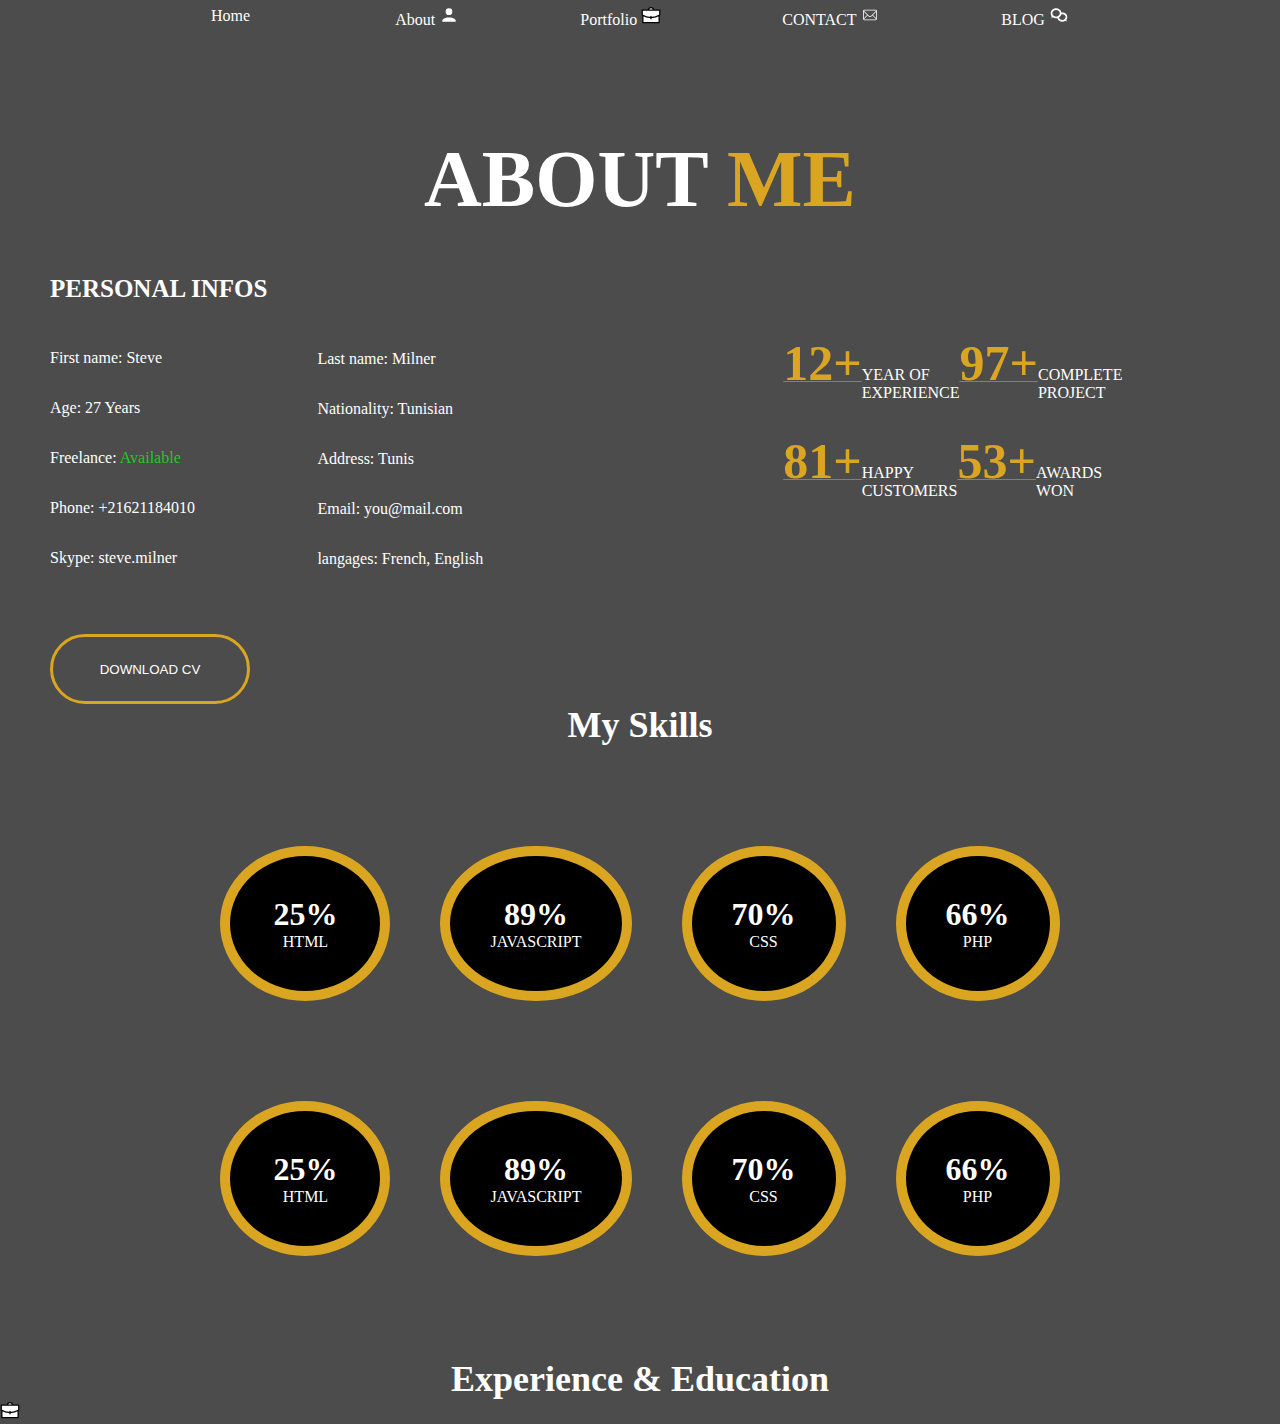
==== about.html @ bb83c1cd "awesome" ====
<!DOCTYPE html>
<html lang="en">
<head>
    <meta charset="UTF-8">
    <meta name="viewport" content="width=device-width, initial-scale=1.0">
    <title>Home Dark-Tunis Personal Portfolio-About</title>
    <link rel="stylesheet" href="about.css">
</head>
<body>
    <nav>
        <ul>            
            <li><a href="index.html">Home <svg xmlns="http://www.w3.org/2000/svg" width="20" viewBox="0 0 1664 1312"><path fill="white" ="M1408 768v480q0 26-19 45t-45 19H960V928H704v384H320q-26 0-45-19t-19-45V768q0-1 .5-3t.5-3l575-474l575 474q1 2 1 6zm223-69l-62 74q-8 9-21 11h-3q-13 0-21-7L832 200L140 777q-12 8-24 7q-13-2-21-11l-62-74q-8-10-7-23.5T37 654L756 55q32-26 76-26t76 26l244 204V64q0-14 9-23t23-9h192q14 0 23 9t9 23v408l219 182q10 8 11 21.5t-7 23.5z"/></svg></a></li>
            <li><a href="about.html">About <svg xmlns="http://www.w3.org/2000/svg" width="20" viewBox="0 0 24 24"><g id="feUser0" fill="white" fill-rule="evenodd" stroke="none" stroke-width="1"><g id="feUser1" fill="white" fill-rule="nonzero"><path id="feUser2" d="M12 12a4 4 0 1 1 0-8a4 4 0 0 1 0 8Zm0 3c3.186 0 6.045.571 8 3.063V20H4v-1.937C5.955 15.57 8.814 15 12 15Z"/></g></g></svg></a></li>
            <li><a href="portfolio.html">Portfolio <svg xmlns="http://www.w3.org/2000/svg" width="20" viewBox="0 0 32 32"><path fill="white" stroke="black" stroke-linecap="round" stroke-linejoin="round" stroke-width="2" d="M29 17v11H3V17M2 8h28v8s-6 4-14 4s-14-4-14-4V8Zm14 14v-4m4-10s0-4-4-4s-4 4-4 4"/></svg></a></li>
            <li><a href="contact.html">CONTACT <svg xmlns="http://www.w3.org/2000/svg" width="20" viewBox="0 0 50 50"><path fill="white" d="m31.796 24.244l9.97 9.97l-1.415 1.414l-9.97-9.97zm-13.518.043l1.414 1.414l-9.9 9.9l-1.414-1.41z" opacity=".9"/><path fill="white" d="M25 29.9c-1.5 0-3.1-.6-4.2-1.8L8.3 15.7l1.4-1.4l12.5 12.5c1.6 1.6 4.1 1.6 5.7 0l12.5-12.5l1.4 1.4l-12.6 12.5c-1.1 1.1-2.7 1.7-4.2 1.7"/><path fill="white" d="M39 38H11c-1.7 0-3-1.3-3-3V15c0-1.7 1.3-3 3-3h28c1.7 0 3 1.3 3 3v20c0 1.7-1.3 3-3 3M11 14c-.6 0-1 .4-1 1v20c0 .6.4 1 1 1h28c.6 0 1-.4 1-1V15c0-.6-.4-1-1-1z"/></svg></a></li>
            <li><a href="blog.html">BLOG <svg xmlns="http://www.w3.org/2000/svg" width="20" viewBox="0 0 24 24"><path fill="white" fill-rule="white" d="M4.368 14.632L3 16v-2.8A5.64 5.64 0 0 1 2 10c0-3.314 2.91-6 6.5-6c3.254 0 5.95 2.207 6.425 5.088A6.57 6.57 0 0 1 16 9c3.314 0 6 2.462 6 5.5c0 1.125-.368 2.17-1 3.041V20l-1.225-1.225A6.32 6.32 0 0 1 16 20c-2.825 0-5.194-1.79-5.831-4.2c-.533.13-1.092.2-1.669.2a6.81 6.81 0 0 1-4.132-1.368M8.5 14c2.52 0 4.5-1.828 4.5-4c0-2.172-1.98-4-4.5-4S4 7.828 4 10c0 2.172 1.98 4 4.5 4m3.546 1.03C12.336 16.687 13.972 18 16 18c2.24 0 4-1.6 4-3.5S18.24 11 16 11c-.389 0-.763.048-1.117.138c-.338 1.626-1.387 3.018-2.837 3.891"/></svg></a></li>
        </ul>
    </nav>
    <section class="stroke">
        <div class="wed">
                <h1>
                    ABOUT <span class="rat">ME</span>
                </h1>       
        </div>
        <div class="man">
            <div class="mariam">
                <h1>PERSONAL INFOS</h1>
                <p>First name: Steve</p>
                <p>Age: 27 Years</p>
                <p>Freelance: <span class="available">Available</span></p>
                <p>Phone: +21621184010</p>
                <p>Skype: steve.milner</p>
            </div>
            <div class="marry">
                <p>Last name: Milner</p>
                <p>Nationality: Tunisian</p>
                <p>Address: Tunis</p>
                <p>Email: you@mail.com</p>
                <p>langages: French, English</p>
            </div>
            <div class="gun">
                <div class="sun">
                   <div><h1>12+</h1></div><br>
                    <p>YEAR OF <br> EXPERIENCE</p>  
                    <h1>97+</h1>  
                    <p>COMPLETE <br> PROJECT</p>
                </div>
                <div class="awe">
                    <div><h1>81+</h1></div><br>
                    <p>HAPPY <br> CUSTOMERS</p>
                    <h1>53+</h1>
                    <p>AWARDS <br> WON</p>
                </div>
            </div>
        </div>
        <div class="button">
            <button>DOWNLOAD CV</button>
        </div>
    </section>
    <section>
        <div class="gate">
            <h1>My Skills</h1>
        </div>
        <div class="dot">
            <div class="sunday">
            <div class="look-1">
                <h1>25%</h1>
                <p>HTML</p>
            </div>
            <div class="look-2">
                <h1>89%</h1>
                <p>JAVASCRIPT</p>
            </div>
            <div class="look-3">
                <h1>70%</h1>
                <p>CSS</p>
            </div>
            <div class="look-4">
                <h1>66%</h1>
                <p>PHP</p>
            </div>
            </div>
            <div class="bat">
                <div class="look-1">
                    <h1>25%</h1>
                    <p>HTML</p>
                </div>
                <div class="look-2">
                    <h1>89%</h1>
                    <p>JAVASCRIPT</p>
                </div>
                <div class="look-3">
                    <h1>70%</h1>
                    <p>CSS</p>
                </div>
                <div class="look-4">
                    <h1>66%</h1>
                    <p>PHP</p>
                </div>
            </div>
        </div>
    </section>
    <section>
        <div class="mom">
            <h1>Experience & Education</h1>
        </div>
        <div class="icon">
            <svg xmlns="http://www.w3.org/2000/svg" width="20" viewBox="0 0 32 32"><path fill="white" stroke="black" stroke-linecap="round" stroke-linejoin="round" stroke-width="2" d="M29 17v11H3V17M2 8h28v8s-6 4-14 4s-14-4-14-4V8Zm14 14v-4m4-10s0-4-4-4s-4 4-4 4"/></svg>
        </div>
    </section>
</body>
</html>
---- about.css ----
*{
    margin: 0;
    padding: 0;
    box-sizing: border-box;
}

body{
    background-color: #0b0b0bbb;
}

nav{
    padding: 5px 90px;
    /* background-color: black; */
    color: white;
}

nav ul{
    display: flex;
    text-align: center;
    justify-content: space-evenly;
}

a{
    align-items: baseline;
}

li{
    list-style: none;
    align-items: baseline;
}

li a{
    color: white;
    text-decoration: none;
}

.strock{
    display: flex;
    align-items: baseline;
}

.wed{
    color: white;
    text-align: center;
    align-items: center;
    justify-content: center;
    padding-top: 100px;
    font-size: 40px;
    font-family: fantasy;
}

.me{
    color: goldenrod;
}

.man{
    display: flex;

}

.mariam{
    color: white;
    padding-left: 50px;
    padding-top: 50px;
}

.mariam h1{
    font-size: 25px;
    padding-bottom: 30px;
    font-family: fantasy;
}

.mariam p{
    line-height: 50px;
}

.marry{
    color: white;
    padding-top: 109px;
}

.marry p{
    line-height: 50px;
    padding-left: 50px;
}

.awe{
    align-items: baseline;
    display: flex;
}

.sun{
    align-items: baseline;
    display: flex;
}

.gun{
    color: white;
    padding-top: 109px;
    padding-left: 300px;
}

.sun{
    padding-bottom: 30px;
}

.gun h1{
    text-decoration: underline 1px  grey;
    color: goldenrod;
    font-size: 50px;
}

.rat{
    color: goldenrod;
}

.available{
    color: rgba(27, 221, 27, 0.872);
}

.button{
    padding-top: 50px;
    padding-left: 50px;
}

.button button:hover{
    background-color: goldenrod;
}

.button button{
    padding: 20px;
    border: 3px solid goldenrod;
    background-color: transparent;
    color: white;
    border-radius: 50px;
    width: 200px;
    height: 70px;
}

.gate{
    color: white;
    font-size: large;
    font-family: fantasy;
    text-align: center;
}

.sunday{
    display: flex;
    gap: 50px;
    text-align: center;
    justify-content: center;
    padding-top: 100px;
}

.look-1{
    color: white;
    background-color: black;
    border-radius: 5000%;
    border: goldenrod solid 10px;
    padding: 40px;
    width: 170px;
}

.look-2{
    color: white;
    background-color: black;
    border-radius: 5000%;
    border: goldenrod solid 10px;
    padding: 40px;
}

.look-3{
    color: white;
    background-color: black;
    border-radius: 5000%;
    border: goldenrod solid 10px;
    padding: 40px;
}

.look-4{
    color: white;
    background-color: black;
    border-radius: 5000%;
    border: goldenrod solid 10px;
    padding: 40px;
}


.bat{
    display: flex;
    gap: 50px;
    text-align: center;
    justify-content: center;
    padding-top: 100px;
}

.look-1{
    color: white;
    background-color: black;
    border-radius: 5000%;
    border: goldenrod solid 10px;
    padding: 40px;
    width: 170px;
}

.look-2{
    color: white;
    background-color: black;
    border-radius: 5000%;
    border: goldenrod solid 10px;
    padding: 40px;
}

.look-3{
    color: white;
    background-color: black;
    border-radius: 5000%;
    border: goldenrod solid 10px;
    padding: 40px;
}

.look-4{
    color: white;
    background-color: black;
    border-radius: 5000%;
    border: goldenrod solid 10px;
    padding: 40px;
}

.mom{
    color: white;
    font-size: large;
    font-family: fantasy;
    padding-top: 8%;
    align-items: center;
    justify-content: center;
    text-align: center;
}
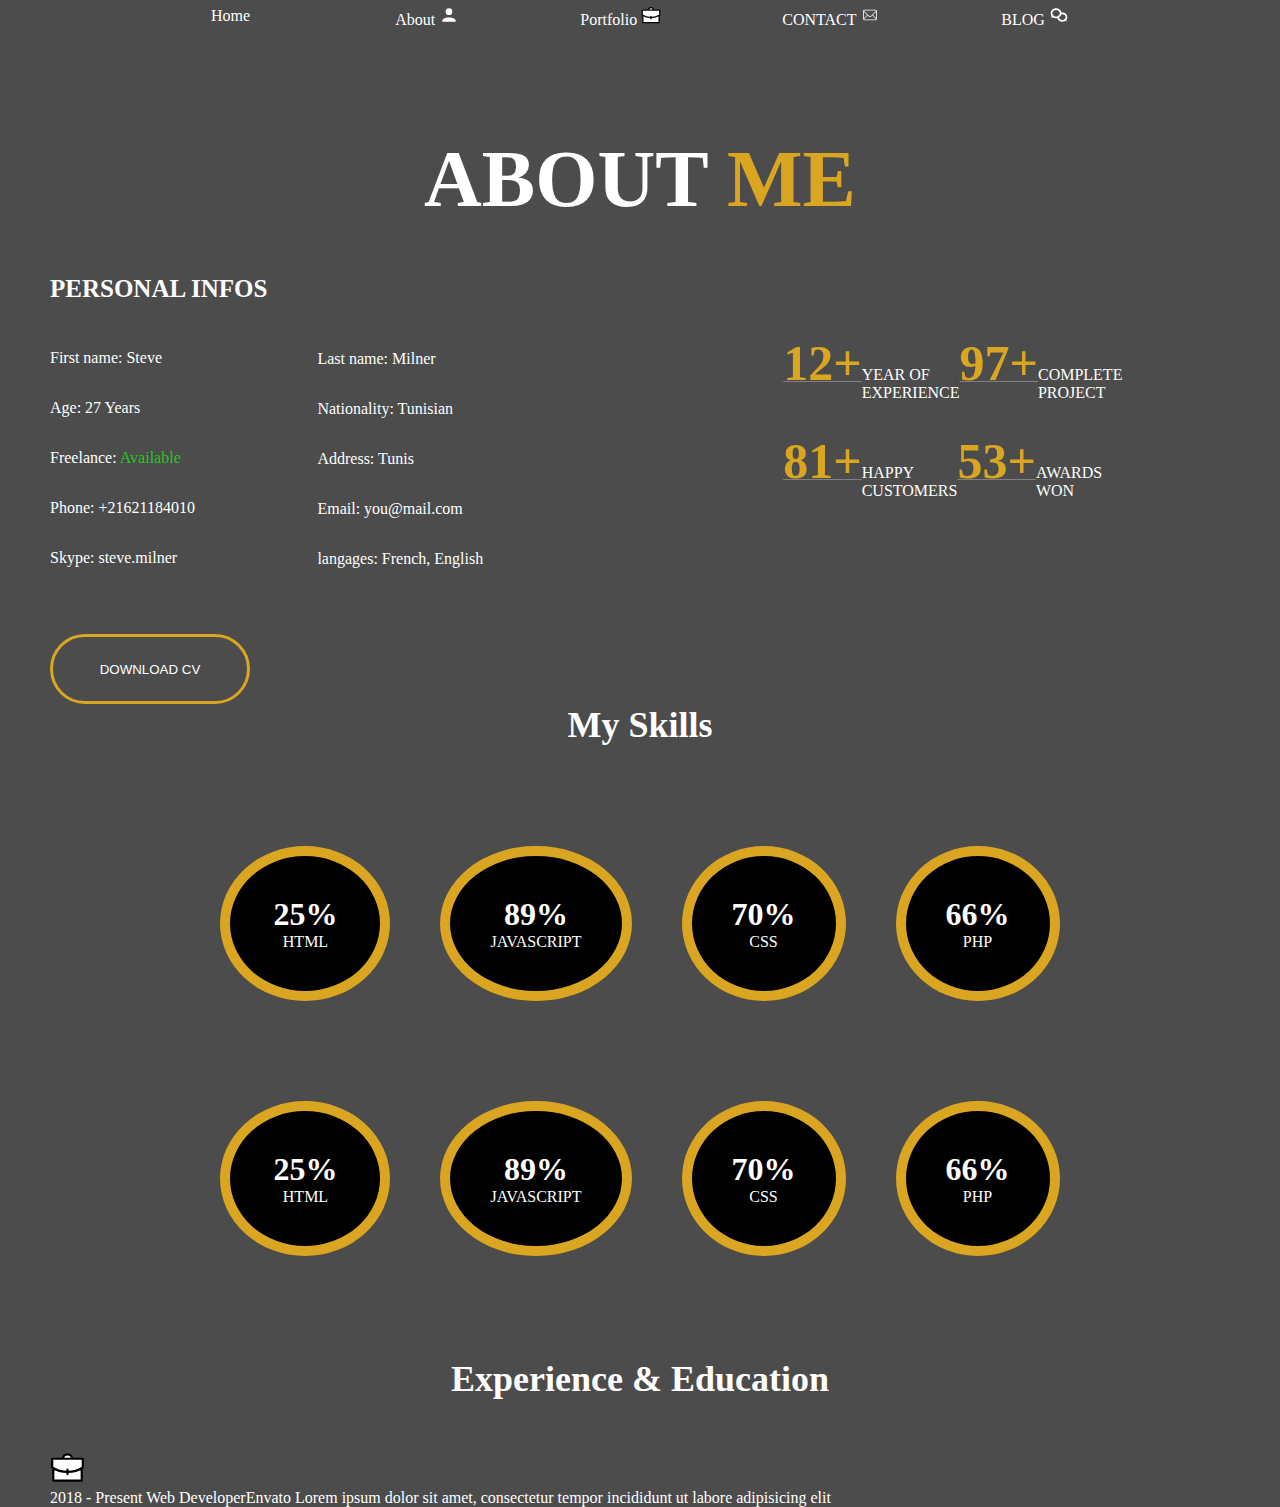
==== commit 175f0315: "awesome" ====
--- a/about.html
+++ b/about.html
@@ -105,7 +105,13 @@
             <h1>Experience & Education</h1>
         </div>
         <div class="icon">
-            <svg xmlns="http://www.w3.org/2000/svg" width="20" viewBox="0 0 32 32"><path fill="white" stroke="black" stroke-linecap="round" stroke-linejoin="round" stroke-width="2" d="M29 17v11H3V17M2 8h28v8s-6 4-14 4s-14-4-14-4V8Zm14 14v-4m4-10s0-4-4-4s-4 4-4 4"/></svg>
+            <svg xmlns="http://www.w3.org/2000/svg" width="35" viewBox="0 0 32 32"><path fill="white" stroke="black" stroke-linecap="round" stroke-linejoin="round" stroke-width="2" d="M29 17v11H3V17M2 8h28v8s-6 4-14 4s-14-4-14-4V8Zm14 14v-4m4-10s0-4-4-4s-4 4-4 4"/></svg>
+           <div>
+            <p>2018 - Present
+                Web DeveloperEnvato
+                Lorem ipsum dolor sit amet, consectetur tempor incididunt ut labore adipisicing elit
+            </p>
+           </div>
         </div>
     </section>
 </body>
--- a/about.css
+++ b/about.css
@@ -237,3 +237,13 @@
     text-align: center;
 }
 
+.icon{
+    padding-top: 50px;
+    padding-left: 50px;
+    color: white;
+}
+
+.icon p{
+    color: white;
+}
+
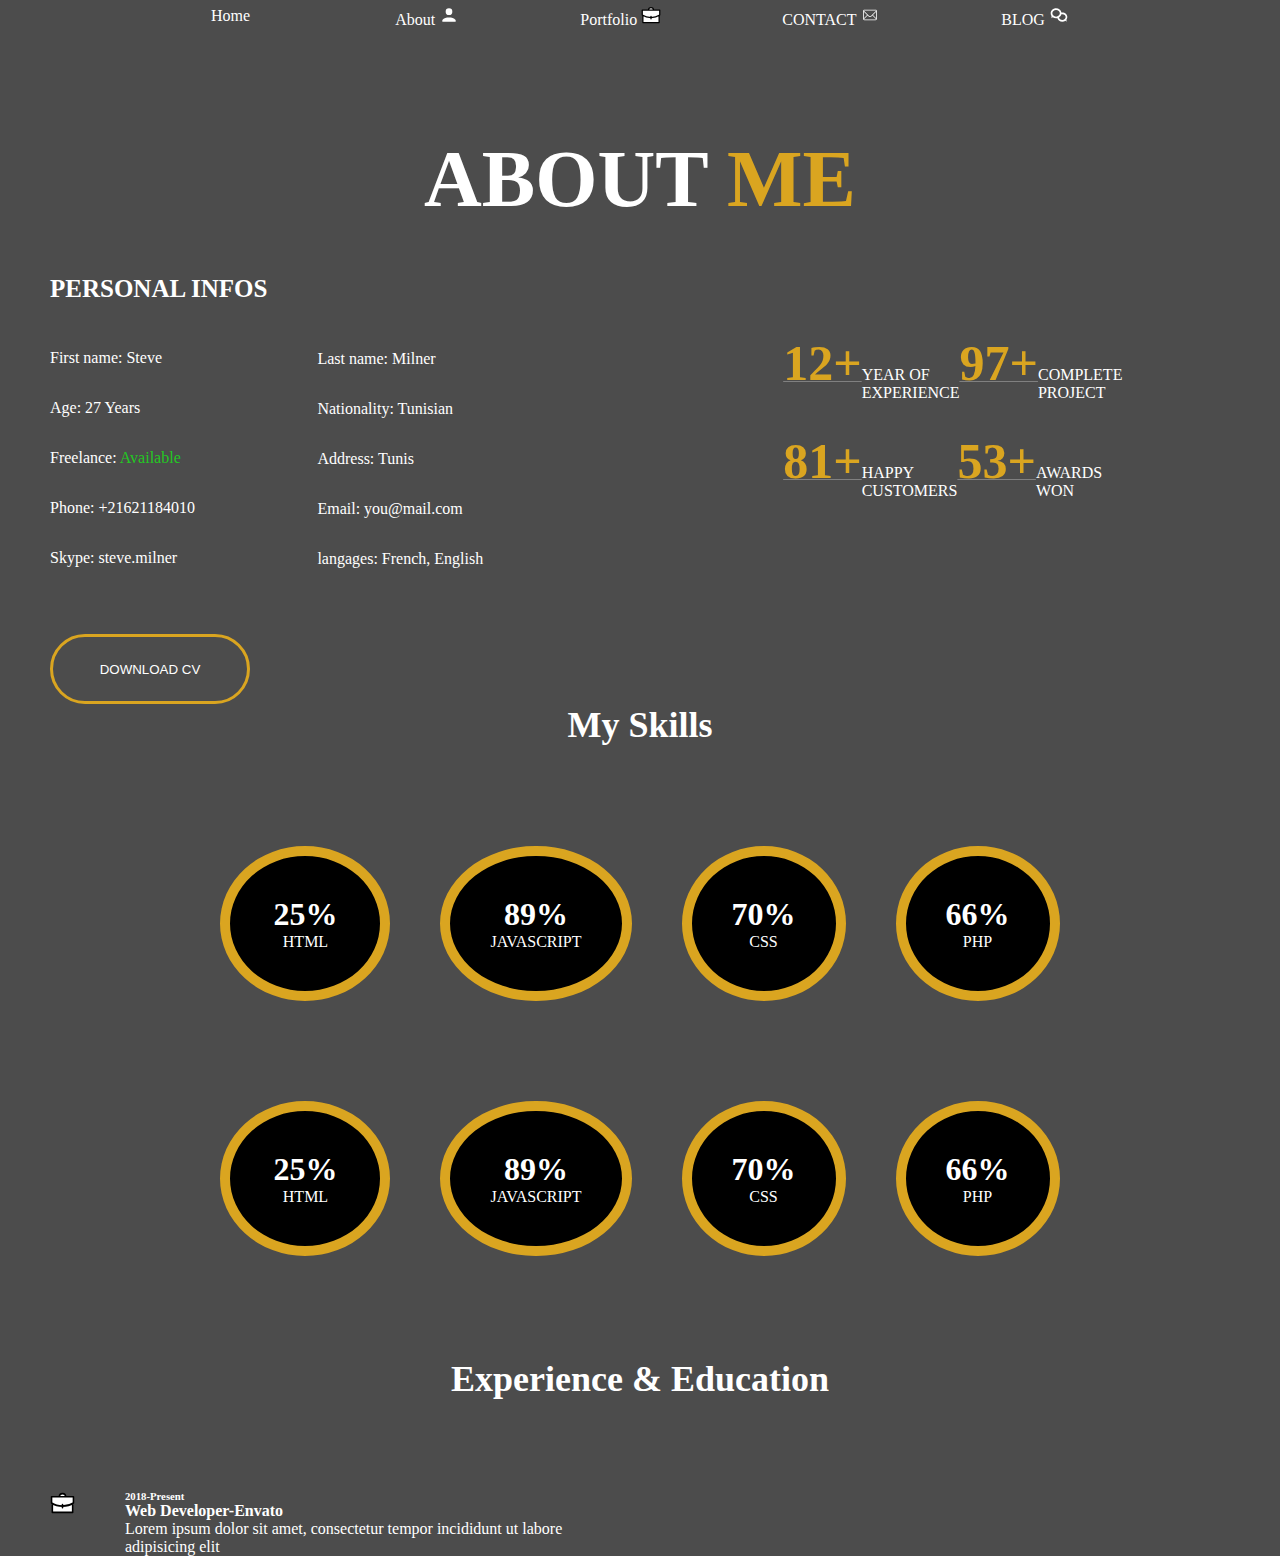
==== commit 834ccaae: "awesome" ====
--- a/about.html
+++ b/about.html
@@ -100,19 +100,22 @@
             </div>
         </div>
     </section>
-    <section>
-        <div class="mom">
-            <h1>Experience & Education</h1>
-        </div>
-        <div class="icon">
-            <svg xmlns="http://www.w3.org/2000/svg" width="35" viewBox="0 0 32 32"><path fill="white" stroke="black" stroke-linecap="round" stroke-linejoin="round" stroke-width="2" d="M29 17v11H3V17M2 8h28v8s-6 4-14 4s-14-4-14-4V8Zm14 14v-4m4-10s0-4-4-4s-4 4-4 4"/></svg>
-           <div>
-            <p>2018 - Present
-                Web DeveloperEnvato
-                Lorem ipsum dolor sit amet, consectetur tempor incididunt ut labore adipisicing elit
-            </p>
-           </div>
-        </div>
-    </section>
+    <footer>
+        <section>
+            <div class="mom">
+                <h1>Experience & Education</h1>
+            </div>
+            <div class="lot">
+            <div class="icon">
+              <svg xmlns="http://www.w3.org/2000/svg" width="25px" viewBox="0 0 32 32"><path fill="white" stroke="black" stroke-linecap="round" stroke-linejoin="round" stroke-width="2" d="M29 17v11H3V17M2 8h28v8s-6 4-14 4s-14-4-14-4V8Zm14 14v-4m4-10s0-4-4-4s-4 4-4 4"/></svg>
+               <div class="presenters">
+                <h6>2018-Present</h6>
+                <h4>Web Developer-Envato</h4>
+                <p>Lorem ipsum dolor sit amet, consectetur tempor incididunt ut labore <br> adipisicing elit</p>
+               </div>
+            </div>
+            </div>
+        </section>
+    </footer>
 </body>
 </html>--- a/about.css
+++ b/about.css
@@ -241,9 +241,17 @@
     padding-top: 50px;
     padding-left: 50px;
     color: white;
+    display: flex;
 }
 
 .icon p{
     color: white;
 }
 
+.presenters{
+    padding-left: 50px;
+}
+
+.presenters h6{
+    padding-top: 40px;
+}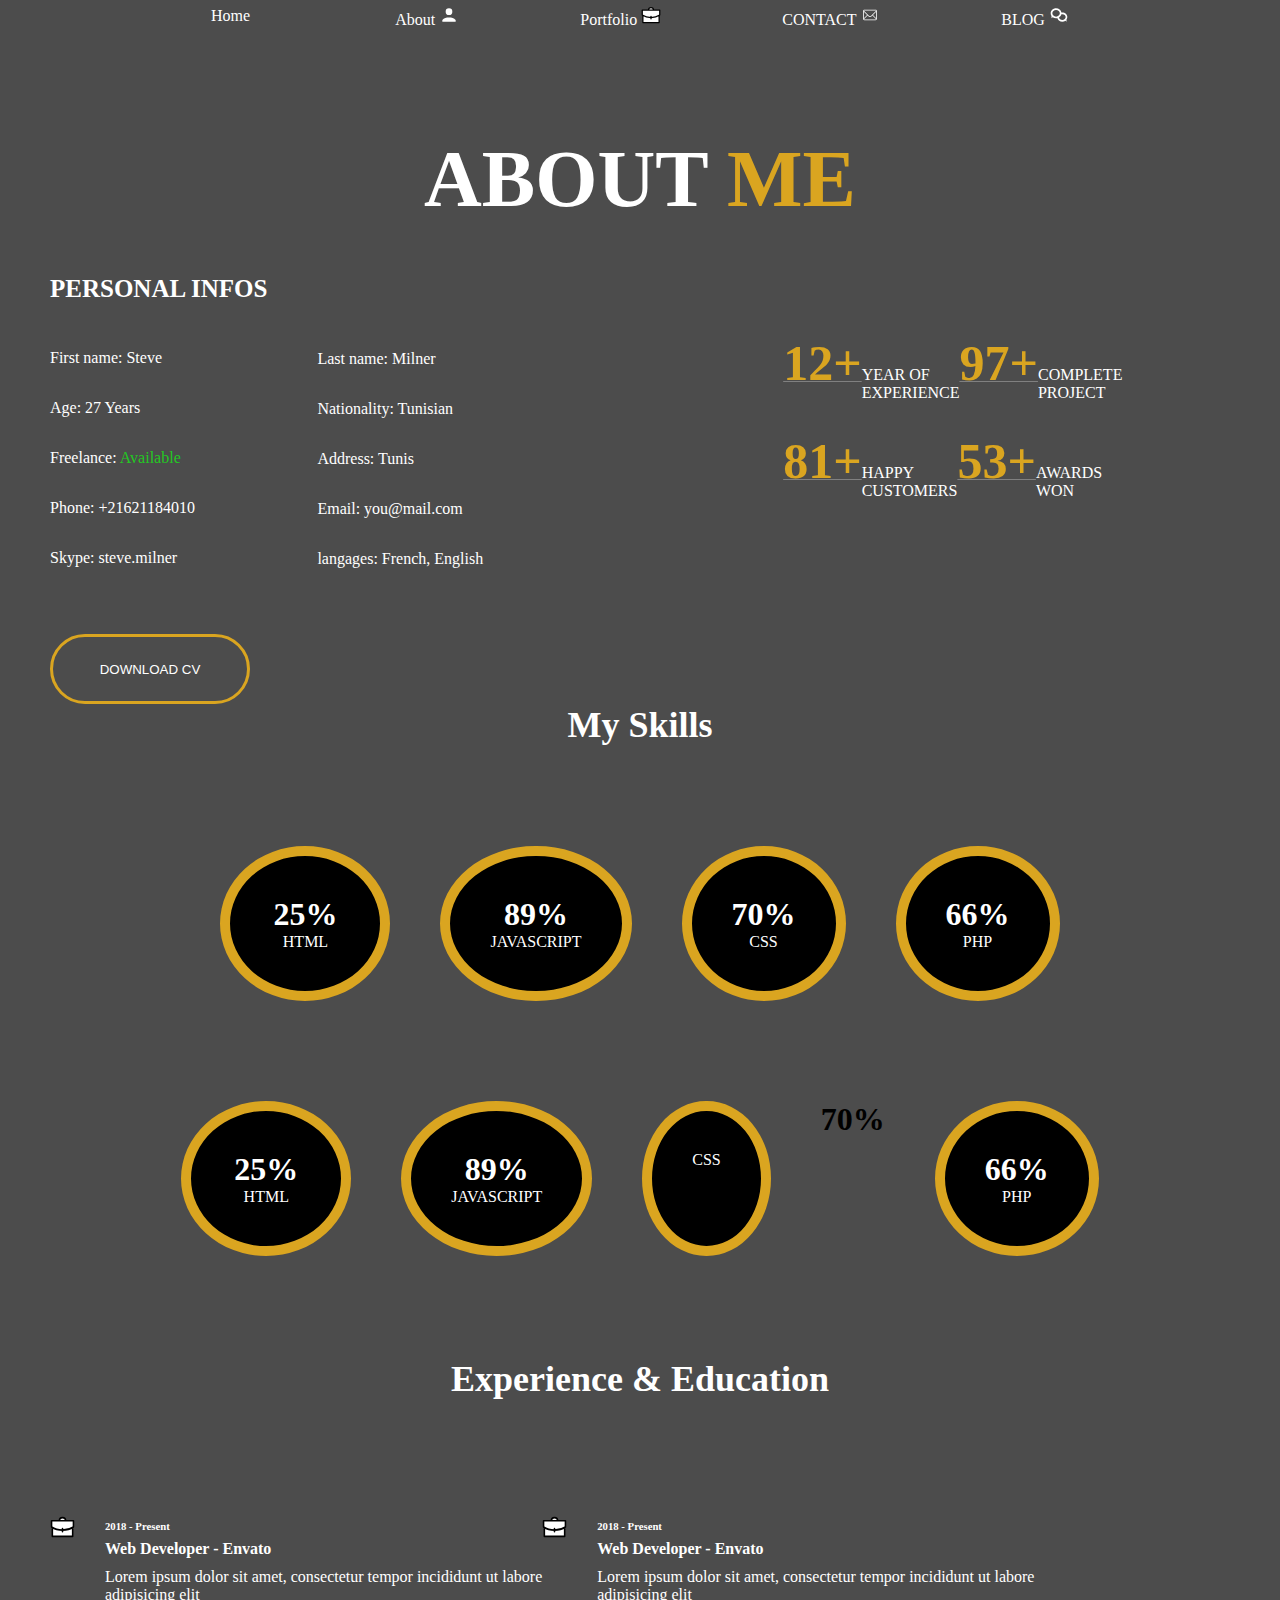
==== commit 986ca6a6: "awesome" ====
--- a/about.html
+++ b/about.html
@@ -90,9 +90,9 @@
                     <p>JAVASCRIPT</p>
                 </div>
                 <div class="look-3">
-                    <h1>70%</h1>
                     <p>CSS</p>
                 </div>
+                <h1>70%</h1>
                 <div class="look-4">
                     <h1>66%</h1>
                     <p>PHP</p>
@@ -100,22 +100,28 @@
             </div>
         </div>
     </section>
-    <footer>
-        <section>
-            <div class="mom">
-                <h1>Experience & Education</h1>
-            </div>
-            <div class="lot">
-            <div class="icon">
-              <svg xmlns="http://www.w3.org/2000/svg" width="25px" viewBox="0 0 32 32"><path fill="white" stroke="black" stroke-linecap="round" stroke-linejoin="round" stroke-width="2" d="M29 17v11H3V17M2 8h28v8s-6 4-14 4s-14-4-14-4V8Zm14 14v-4m4-10s0-4-4-4s-4 4-4 4"/></svg>
-               <div class="presenters">
-                <h6>2018-Present</h6>
-                <h4>Web Developer-Envato</h4>
-                <p>Lorem ipsum dolor sit amet, consectetur tempor incididunt ut labore <br> adipisicing elit</p>
-               </div>
-            </div>
-            </div>
-        </section>
-    </footer>
+    <section>
+        <div class="mom">
+            <h1>Experience & Education</h1>
+        </div>
+        <div class="icon">
+            <svg xmlns="http://www.w3.org/2000/svg" width="25" viewBox="0 0 32 32"><path fill="white" stroke="black" stroke-linecap="round" stroke-linejoin="round" stroke-width="2" d="M29 17v11H3V17M2 8h28v8s-6 4-14 4s-14-4-14-4V8Zm14 14v-4m4-10s0-4-4-4s-4 4-4 4"/></svg>
+           <div class="lot">
+                <h6>2018 - Present</h6>
+                <h4>Web Developer - Envato</h4>
+               <p> Lorem ipsum dolor sit amet, consectetur tempor incididunt ut labore <br> adipisicing elit</p>
+            </p>
+           </div>
+           <svg xmlns="http://www.w3.org/2000/svg" width="25" viewBox="0 0 32 32"><path fill="white" stroke="black" stroke-linecap="round" stroke-linejoin="round" stroke-width="2" d="M29 17v11H3V17M2 8h28v8s-6 4-14 4s-14-4-14-4V8Zm14 14v-4m4-10s0-4-4-4s-4 4-4 4"/></svg>
+           <div class="top">
+           <div class="lot">
+                <h6>2018 - Present</h6>
+                <h4>Web Developer - Envato</h4>
+               <p> Lorem ipsum dolor sit amet, consectetur tempor incididunt ut labore <br> adipisicing elit</p>
+            </p>
+           </div>
+        </div>
+        </div>
+    </section>
 </body>
 </html>--- a/about.css
+++ b/about.css
@@ -248,10 +248,16 @@
     color: white;
 }
 
-.presenters{
-    padding-left: 50px;
-}
-
-.presenters h6{
-    padding-top: 40px;
+.lot{
+    padding-top: 70px;
+    padding-left: 30px;
+}
+
+.lot h4{
+    padding-top: 8px;
+    padding-bottom: 10px;
+}
+
+.top{
+    display: flex;
 }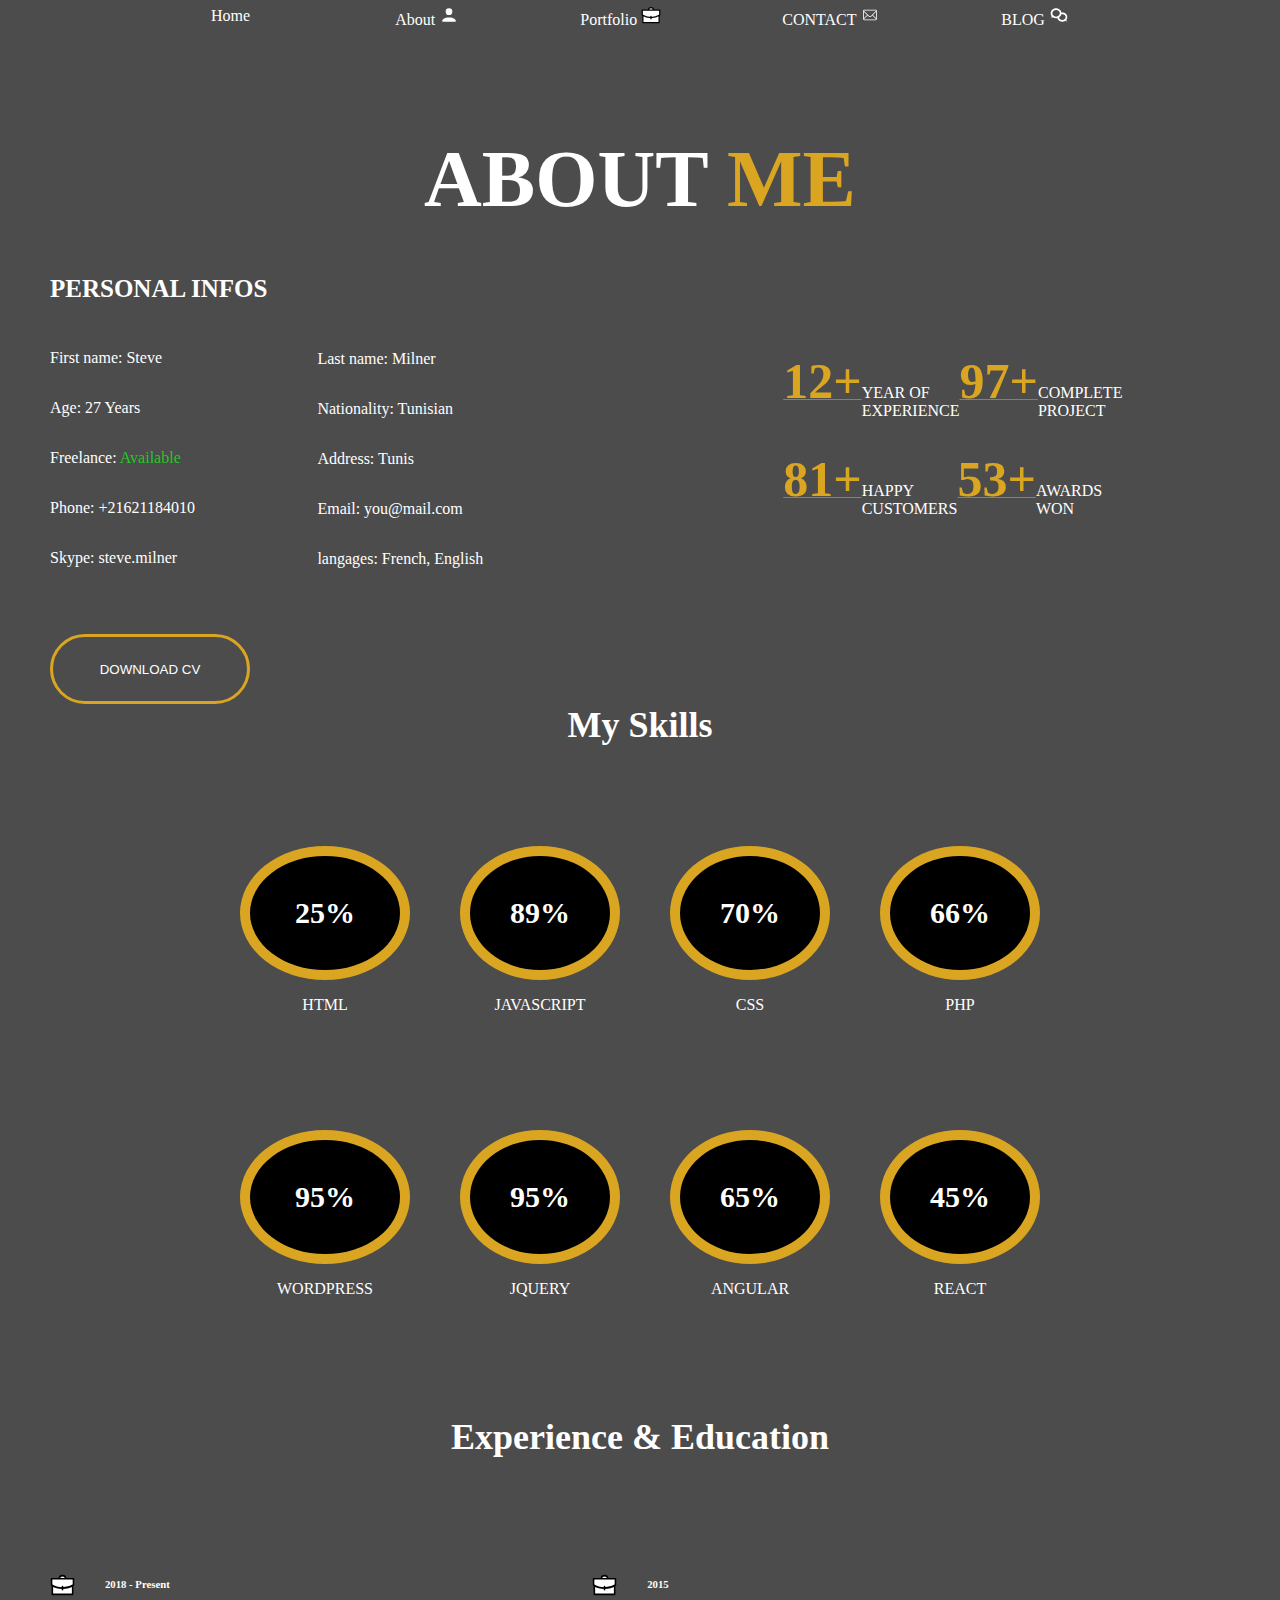
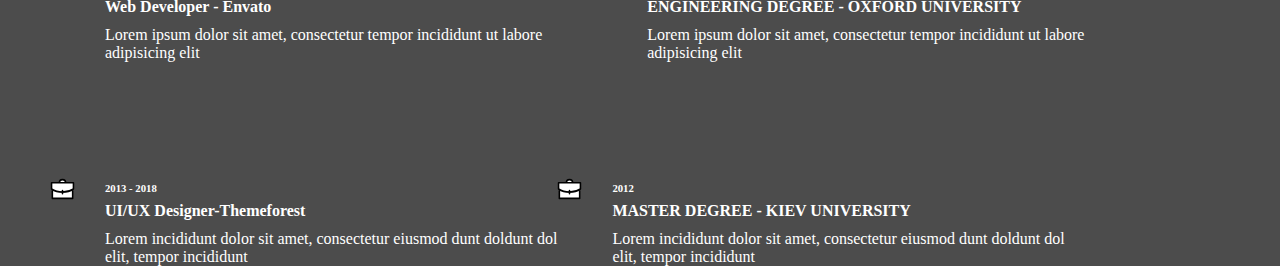
==== commit 4620c52b: "awesome" ====
--- a/about.html
+++ b/about.html
@@ -63,39 +63,55 @@
         </div>
         <div class="dot">
             <div class="sunday">
-            <div class="look-1">
-                <h1>25%</h1>
+            <div class="lol">
+                <div class="look-1">
+                    <h1>25%</h1>
+                </div>
                 <p>HTML</p>
             </div>
-            <div class="look-2">
-                <h1>89%</h1>
+            <div class="lol">
+                <div class="look-2">
+                    <h1>89%</h1>
+                </div>
                 <p>JAVASCRIPT</p>
             </div>
-            <div class="look-3">
-                <h1>70%</h1>
+            <div class="lol">
+                <div class="look-3">
+                    <h1>70%</h1>
+                </div>
                 <p>CSS</p>
             </div>
+           <div class="lol">
             <div class="look-4">
                 <h1>66%</h1>
-                <p>PHP</p>
             </div>
+            <p>PHP</p>
+           </div>
             </div>
             <div class="bat">
-                <div class="look-1">
-                    <h1>25%</h1>
-                    <p>HTML</p>
+                <div class="lol">
+                    <div class="look-1">
+                        <h1>95%</h1>
+                    </div>
+                    <p>WORDPRESS</p>
                 </div>
-                <div class="look-2">
-                    <h1>89%</h1>
-                    <p>JAVASCRIPT</p>
+                <div class="lol">
+                    <div class="look-2">
+                        <h1>95%</h1>
+                    </div>
+                    <p>JQUERY</p>
                 </div>
-                <div class="look-3">
-                    <p>CSS</p>
+                <div class="lol">
+                    <div class="look-3">
+                        <h1>65%</h1>
+                    </div>
+                    <p>ANGULAR</p>
                 </div>
-                <h1>70%</h1>
-                <div class="look-4">
-                    <h1>66%</h1>
-                    <p>PHP</p>
+                <div class="lol">
+                    <div class="look-4">
+                        <h1>45%</h1>
+                    </div>
+                    <p>REACT</p>
                 </div>
             </div>
         </div>
@@ -104,24 +120,43 @@
         <div class="mom">
             <h1>Experience & Education</h1>
         </div>
-        <div class="icon">
-            <svg xmlns="http://www.w3.org/2000/svg" width="25" viewBox="0 0 32 32"><path fill="white" stroke="black" stroke-linecap="round" stroke-linejoin="round" stroke-width="2" d="M29 17v11H3V17M2 8h28v8s-6 4-14 4s-14-4-14-4V8Zm14 14v-4m4-10s0-4-4-4s-4 4-4 4"/></svg>
-           <div class="lot">
-                <h6>2018 - Present</h6>
-                <h4>Web Developer - Envato</h4>
-               <p> Lorem ipsum dolor sit amet, consectetur tempor incididunt ut labore <br> adipisicing elit</p>
-            </p>
-           </div>
-           <svg xmlns="http://www.w3.org/2000/svg" width="25" viewBox="0 0 32 32"><path fill="white" stroke="black" stroke-linecap="round" stroke-linejoin="round" stroke-width="2" d="M29 17v11H3V17M2 8h28v8s-6 4-14 4s-14-4-14-4V8Zm14 14v-4m4-10s0-4-4-4s-4 4-4 4"/></svg>
-           <div class="top">
-           <div class="lot">
-                <h6>2018 - Present</h6>
-                <h4>Web Developer - Envato</h4>
-               <p> Lorem ipsum dolor sit amet, consectetur tempor incididunt ut labore <br> adipisicing elit</p>
-            </p>
-           </div>
-        </div>
-        </div>
+        <section class="dad">
+            <div class="icon">
+              <div class="top">
+                <svg xmlns="http://www.w3.org/2000/svg" width="25" viewBox="0 0 32 32"><path fill="white" stroke="black" stroke-linecap="round" stroke-linejoin="round" stroke-width="2" d="M29 17v11H3V17M2 8h28v8s-6 4-14 4s-14-4-14-4V8Zm14 14v-4m4-10s0-4-4-4s-4 4-4 4"/></svg>
+                <div class="lot">
+                        <h6>2018 - Present</h6>
+                        <h4>Web Developer - Envato</h4>
+                       <p> Lorem ipsum dolor sit amet, consectetur tempor incididunt ut labore <br> adipisicing elit</p>
+              </div>
+               </div>
+               <div class="top">
+                <svg xmlns="http://www.w3.org/2000/svg" width="25" viewBox="0 0 32 32"><path fill="white" stroke="black" stroke-linecap="round" stroke-linejoin="round" stroke-width="2" d="M29 17v11H3V17M2 8h28v8s-6 4-14 4s-14-4-14-4V8Zm14 14v-4m4-10s0-4-4-4s-4 4-4 4"/></svg>
+                <div class="lot">
+                    <h6>2015</h6>
+                    <h4>ENGINEERING DEGREE - OXFORD UNIVERSITY</h4>
+                   <p> Lorem ipsum dolor sit amet, consectetur tempor incididunt ut labore <br> adipisicing elit</p>
+               </div>
+            </div>
+        </section>
+        <section class="doll">
+             <div class="local">
+               <div class="pot">
+                <svg xmlns="http://www.w3.org/2000/svg" width="25" viewBox="0 0 32 32"><path fill="white" stroke="black" stroke-linecap="round" stroke-linejoin="round" stroke-width="2" d="M29 17v11H3V17M2 8h28v8s-6 4-14 4s-14-4-14-4V8Zm14 14v-4m4-10s0-4-4-4s-4 4-4 4"/></svg>
+                <div class="Milner">
+                    <h6>2013 - 2018</h6>
+                    <h4> UI/UX Designer-Themeforest</h4>
+                   <p> Lorem incididunt dolor sit amet, consectetur eiusmod dunt doldunt dol <br> elit, tempor incididunt</p>
+               </div>
+               <svg xmlns="http://www.w3.org/2000/svg" width="25" viewBox="0 0 32 32"><path fill="white" stroke="black" stroke-linecap="round" stroke-linejoin="round" stroke-width="2" d="M29 17v11H3V17M2 8h28v8s-6 4-14 4s-14-4-14-4V8Zm14 14v-4m4-10s0-4-4-4s-4 4-4 4"/></svg>
+               <div class="pot">
+                <div class="Milner">
+                    <h6>2012</h6>
+                    <h4> MASTER DEGREE - KIEV UNIVERSITY</h4>
+                   <p> Lorem incididunt dolor sit amet, consectetur eiusmod dunt doldunt dol <br> elit, tempor incididunt</p>
+               </div>
+            </div>
+        </section>
     </section>
 </body>
 </html>--- a/about.css
+++ b/about.css
@@ -104,6 +104,10 @@
     padding-bottom: 30px;
 }
 
+.sun p{
+    padding-top: 50px;
+}
+
 .gun h1{
     text-decoration: underline 1px  grey;
     color: goldenrod;
@@ -260,4 +264,54 @@
 
 .top{
     display: flex;
+}
+
+/* .dad{
+    display: block;
+} */
+
+.icon{
+    gap: 50px;
+}
+
+.local{
+    color: white;
+    display: flex;
+    gap: 50px;
+    padding-left: 50px;
+}
+
+.local{
+    display: flex;
+}
+
+.pot{
+    display: flex;
+}
+
+.Milner{
+    padding-top: 70px;
+    padding-left: 30px;
+}
+
+.Milner h4{
+    padding-top: 8px;
+    padding-bottom: 10px;
+}
+
+.local{
+    padding-top: 50px;
+    padding-left: 50px;
+    color: white;
+    display: flex;
+}
+
+.dot p{
+    color: white;
+    line-height: 50px;
+}
+
+.dot h1{
+   font-weight: bolder;
+   font-size: 30px;
 }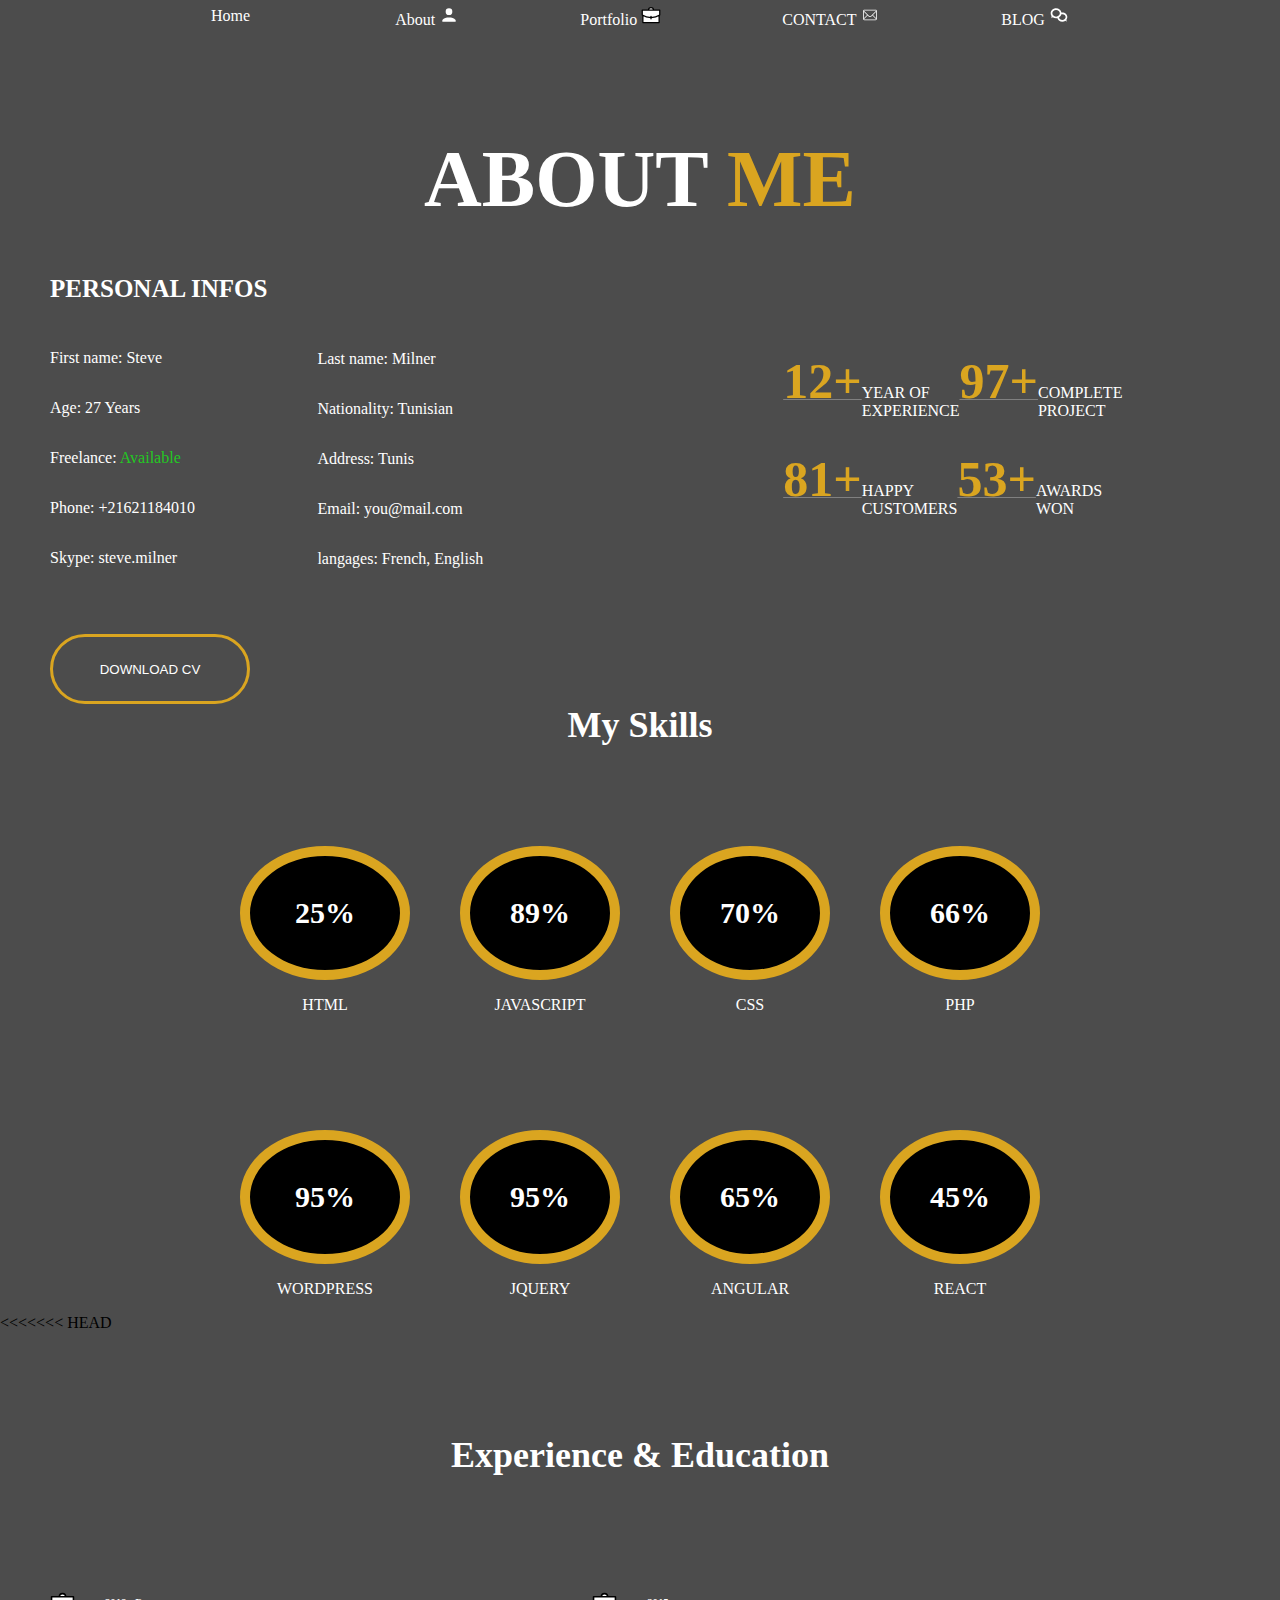
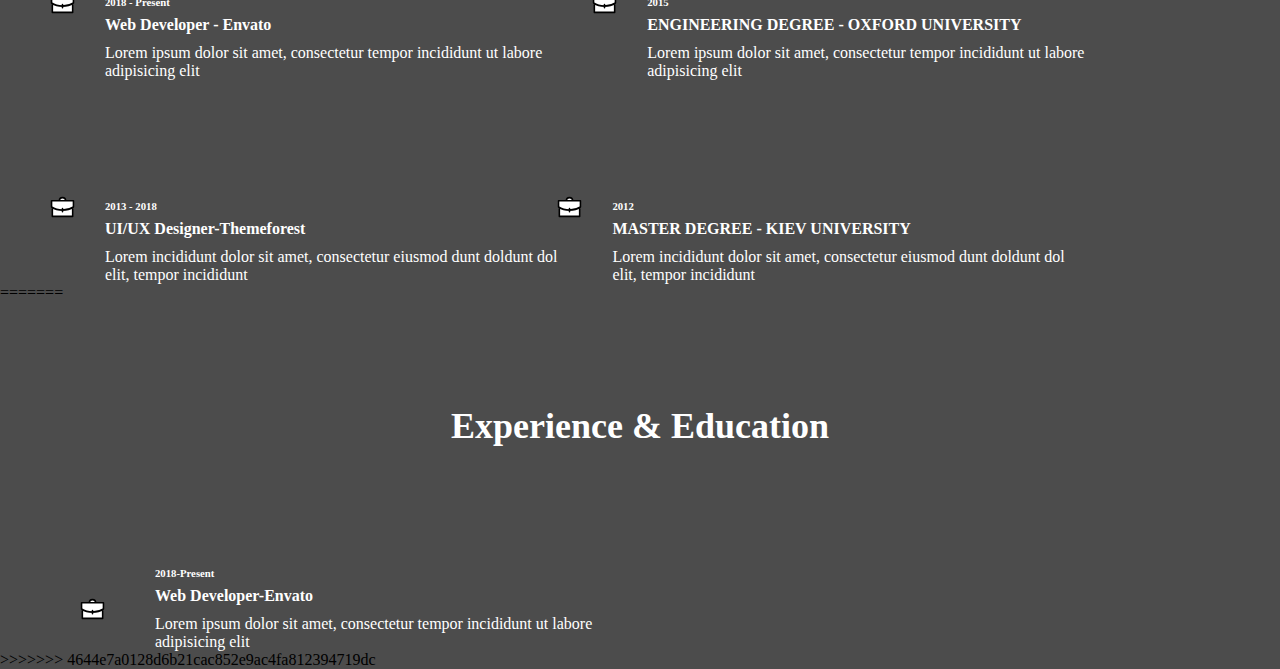
==== commit 9dc3ce0a: "awesome" ====
--- a/about.html
+++ b/about.html
@@ -116,6 +116,7 @@
             </div>
         </div>
     </section>
+<<<<<<< HEAD
     <section>
         <div class="mom">
             <h1>Experience & Education</h1>
@@ -158,5 +159,24 @@
             </div>
         </section>
     </section>
+=======
+    <footer>
+        <section>
+            <div class="mom">
+                <h1>Experience & Education</h1>
+            </div>
+            <div class="lot">
+            <div class="icon">
+              <svg xmlns="http://www.w3.org/2000/svg" width="25px" viewBox="0 0 32 32"><path fill="white" stroke="black" stroke-linecap="round" stroke-linejoin="round" stroke-width="2" d="M29 17v11H3V17M2 8h28v8s-6 4-14 4s-14-4-14-4V8Zm14 14v-4m4-10s0-4-4-4s-4 4-4 4"/></svg>
+               <div class="presenters">
+                <h6>2018-Present</h6>
+                <h4>Web Developer-Envato</h4>
+                <p>Lorem ipsum dolor sit amet, consectetur tempor incididunt ut labore <br> adipisicing elit</p>
+               </div>
+            </div>
+            </div>
+        </section>
+    </footer>
+>>>>>>> 4644e7a0128d6b21cac852e9ac4fa812394719dc
 </body>
 </html>--- a/about.css
+++ b/about.css
@@ -246,6 +246,7 @@
     padding-left: 50px;
     color: white;
     display: flex;
+<<<<<<< HEAD
 }
 
 .icon p{
@@ -314,4 +315,6 @@
 .dot h1{
    font-weight: bolder;
    font-size: 30px;
+=======
+>>>>>>> 4644e7a0128d6b21cac852e9ac4fa812394719dc
 }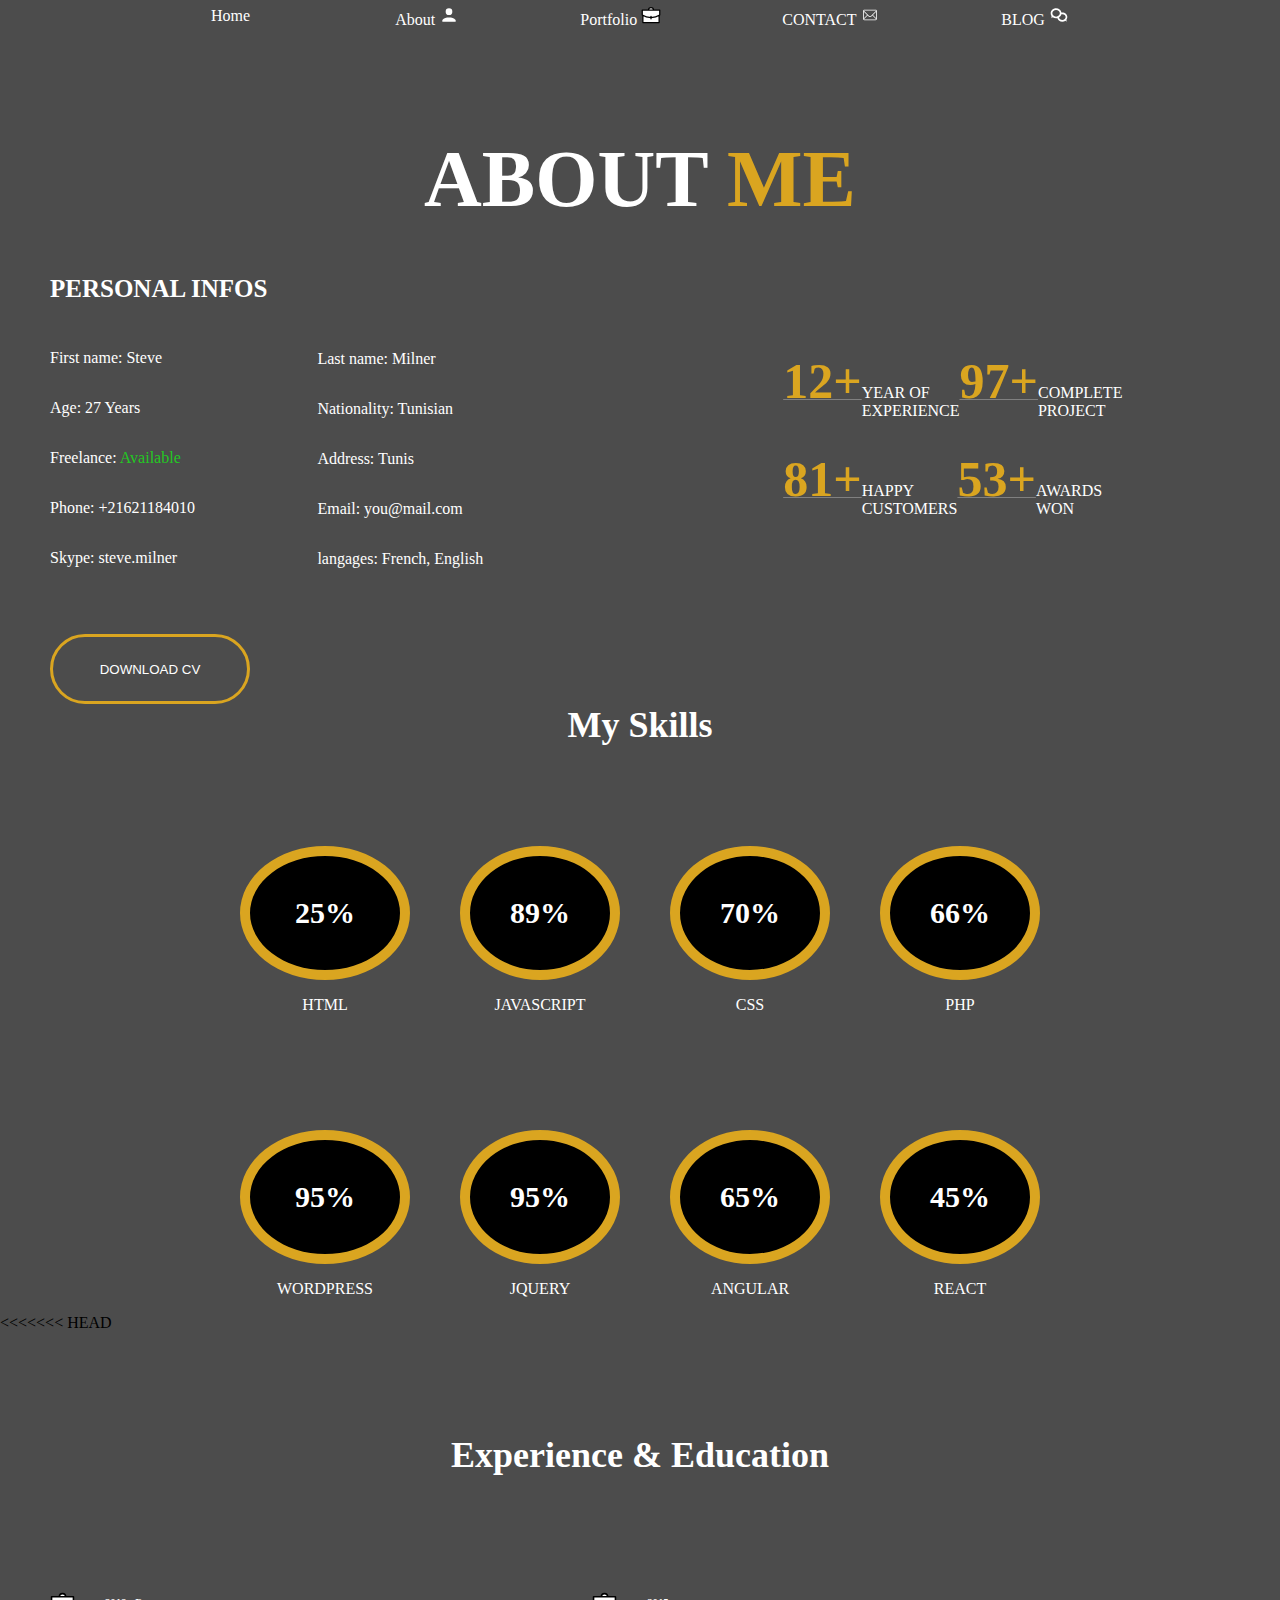
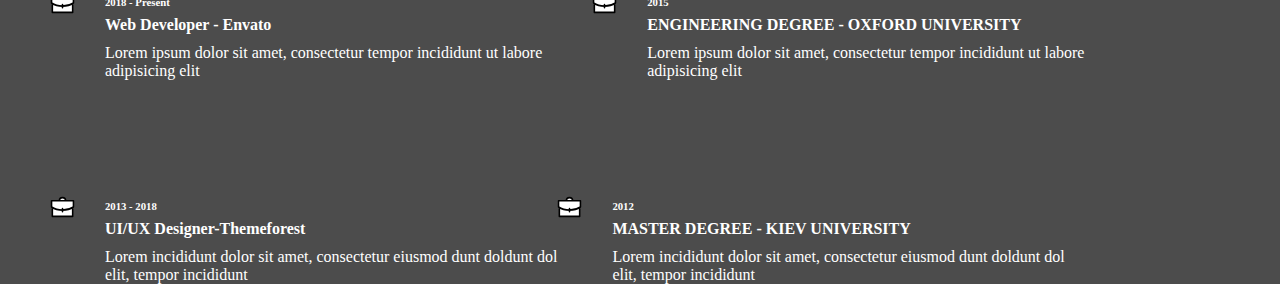
==== commit 36295883: "awesome' git commit -m awesome" ====
--- a/about.html
+++ b/about.html
@@ -159,24 +159,5 @@
             </div>
         </section>
     </section>
-=======
-    <footer>
-        <section>
-            <div class="mom">
-                <h1>Experience & Education</h1>
-            </div>
-            <div class="lot">
-            <div class="icon">
-              <svg xmlns="http://www.w3.org/2000/svg" width="25px" viewBox="0 0 32 32"><path fill="white" stroke="black" stroke-linecap="round" stroke-linejoin="round" stroke-width="2" d="M29 17v11H3V17M2 8h28v8s-6 4-14 4s-14-4-14-4V8Zm14 14v-4m4-10s0-4-4-4s-4 4-4 4"/></svg>
-               <div class="presenters">
-                <h6>2018-Present</h6>
-                <h4>Web Developer-Envato</h4>
-                <p>Lorem ipsum dolor sit amet, consectetur tempor incididunt ut labore <br> adipisicing elit</p>
-               </div>
-            </div>
-            </div>
-        </section>
-    </footer>
->>>>>>> 4644e7a0128d6b21cac852e9ac4fa812394719dc
 </body>
 </html>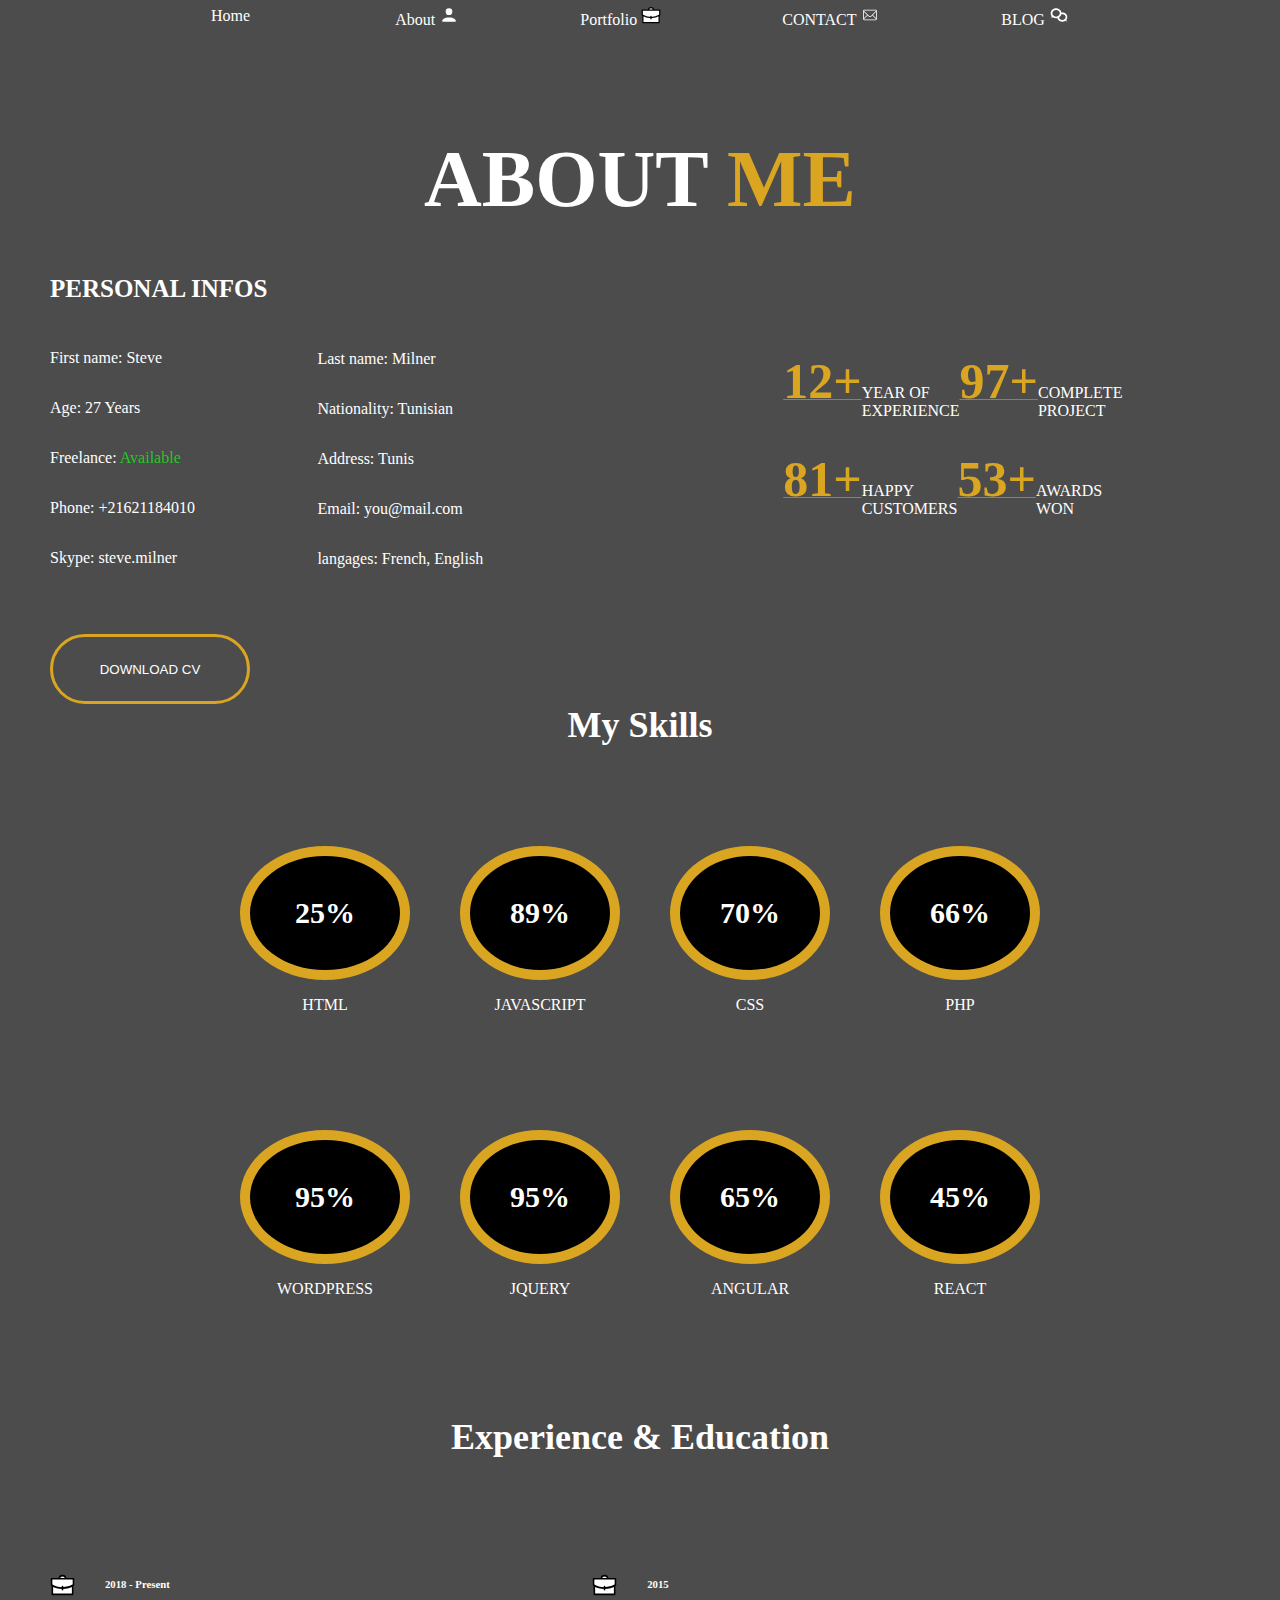
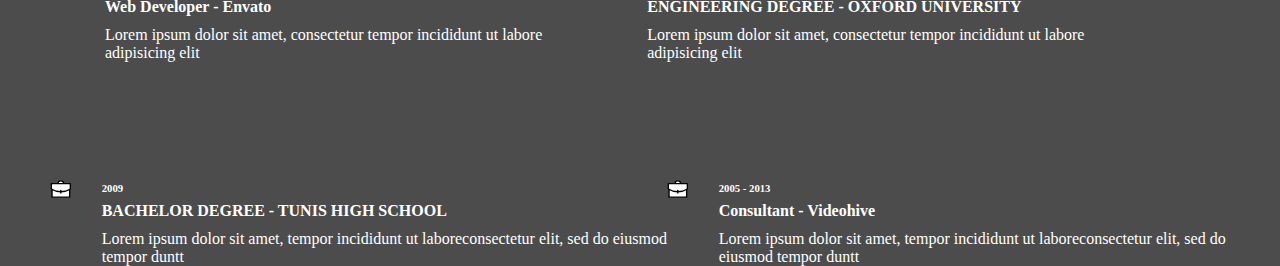
==== commit f08ee9ca: "awesome" ====
--- a/about.html
+++ b/about.html
@@ -116,7 +116,6 @@
             </div>
         </div>
     </section>
-<<<<<<< HEAD
     <section>
         <div class="mom">
             <h1>Experience & Education</h1>
@@ -145,19 +144,19 @@
                <div class="pot">
                 <svg xmlns="http://www.w3.org/2000/svg" width="25" viewBox="0 0 32 32"><path fill="white" stroke="black" stroke-linecap="round" stroke-linejoin="round" stroke-width="2" d="M29 17v11H3V17M2 8h28v8s-6 4-14 4s-14-4-14-4V8Zm14 14v-4m4-10s0-4-4-4s-4 4-4 4"/></svg>
                 <div class="Milner">
-                    <h6>2013 - 2018</h6>
-                    <h4> UI/UX Designer-Themeforest</h4>
-                   <p> Lorem incididunt dolor sit amet, consectetur eiusmod dunt doldunt dol <br> elit, tempor incididunt</p>
+                    <h6>2009</h6>
+                    <h4> BACHELOR DEGREE - TUNIS HIGH SCHOOL</h4>
+                   <p>Lorem ipsum dolor sit amet, tempor incididunt ut laboreconsectetur elit, sed do eiusmod tempor duntt</p>
                </div>
                <svg xmlns="http://www.w3.org/2000/svg" width="25" viewBox="0 0 32 32"><path fill="white" stroke="black" stroke-linecap="round" stroke-linejoin="round" stroke-width="2" d="M29 17v11H3V17M2 8h28v8s-6 4-14 4s-14-4-14-4V8Zm14 14v-4m4-10s0-4-4-4s-4 4-4 4"/></svg>
                <div class="pot">
                 <div class="Milner">
-                    <h6>2012</h6>
-                    <h4> MASTER DEGREE - KIEV UNIVERSITY</h4>
-                   <p> Lorem incididunt dolor sit amet, consectetur eiusmod dunt doldunt dol <br> elit, tempor incididunt</p>
+                    <h6>2005 - 2013</h6>
+                    <h4> Consultant - Videohive</h4>
+                   <p> Lorem ipsum dolor sit amet, tempor incididunt ut laboreconsectetur elit, sed do eiusmod tempor duntt</p>
                </div>
             </div>
         </section>
     </section>
 </body>
-</html>+</html>
--- a/about.css
+++ b/about.css
@@ -246,7 +246,6 @@
     padding-left: 50px;
     color: white;
     display: flex;
-<<<<<<< HEAD
 }
 
 .icon p{
@@ -315,6 +314,16 @@
 .dot h1{
    font-weight: bolder;
    font-size: 30px;
-=======
->>>>>>> 4644e7a0128d6b21cac852e9ac4fa812394719dc
-}+}
+
+.lord{
+    color: white;
+    display: flex;
+    gap: 100px;
+    padding-top: 50px;
+}
+
+.plot{
+    display: flex;
+}
+
